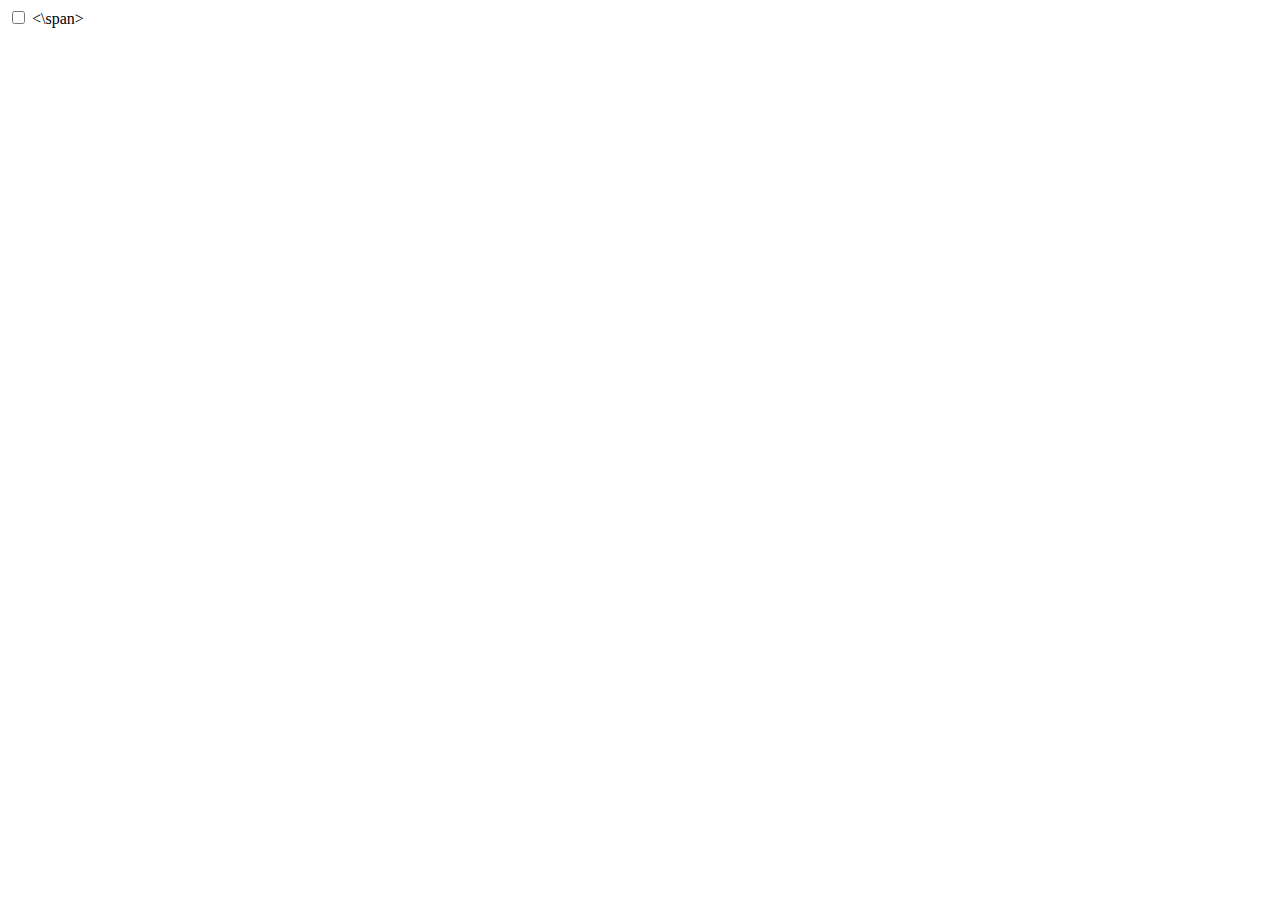
==== index.html @ eec43f22 "Create index.html" ====
<!DOCTYPE html>
<html>

<head>
    <meta charset="UTF-8">
    <meta name="viewport" content="width=device-width, initial-scale=1.0">
    <title>AluraBooks</title>
    <link rel="stylesheet" href="reset.css">
    <link rel="preconnect" href="https://fonts.googleapis.com"&gt;
    <link rel="preconnect" href="https://fonts.gstatic.com&quot; crossorigin>
    <link href="https://fonts.googleapis.com/css2?family=Poppins:wght@300;400;500;700&display=swap&quot; rel="stylesheet">
    <link rel="stylesheet" href="https://unpkg.com/swiper@8/swiper-bundle.min.css&quot; />
    <link href="https://fonts.googleapis.com/css2?family=Josefin+Sans:wght@400;700&display=swap&quot; rel="stylesheet">
    <link rel="stylesheet" href="styles.css">
</head>
<body>
  <header>
       <div>
         <input type="checkbox" id="menu" class="container__botao">
         <label for="menu">
           <span class="cabecalho__menu-hamburguer container imagem"><\span>
       </div>
  </header>
</body>
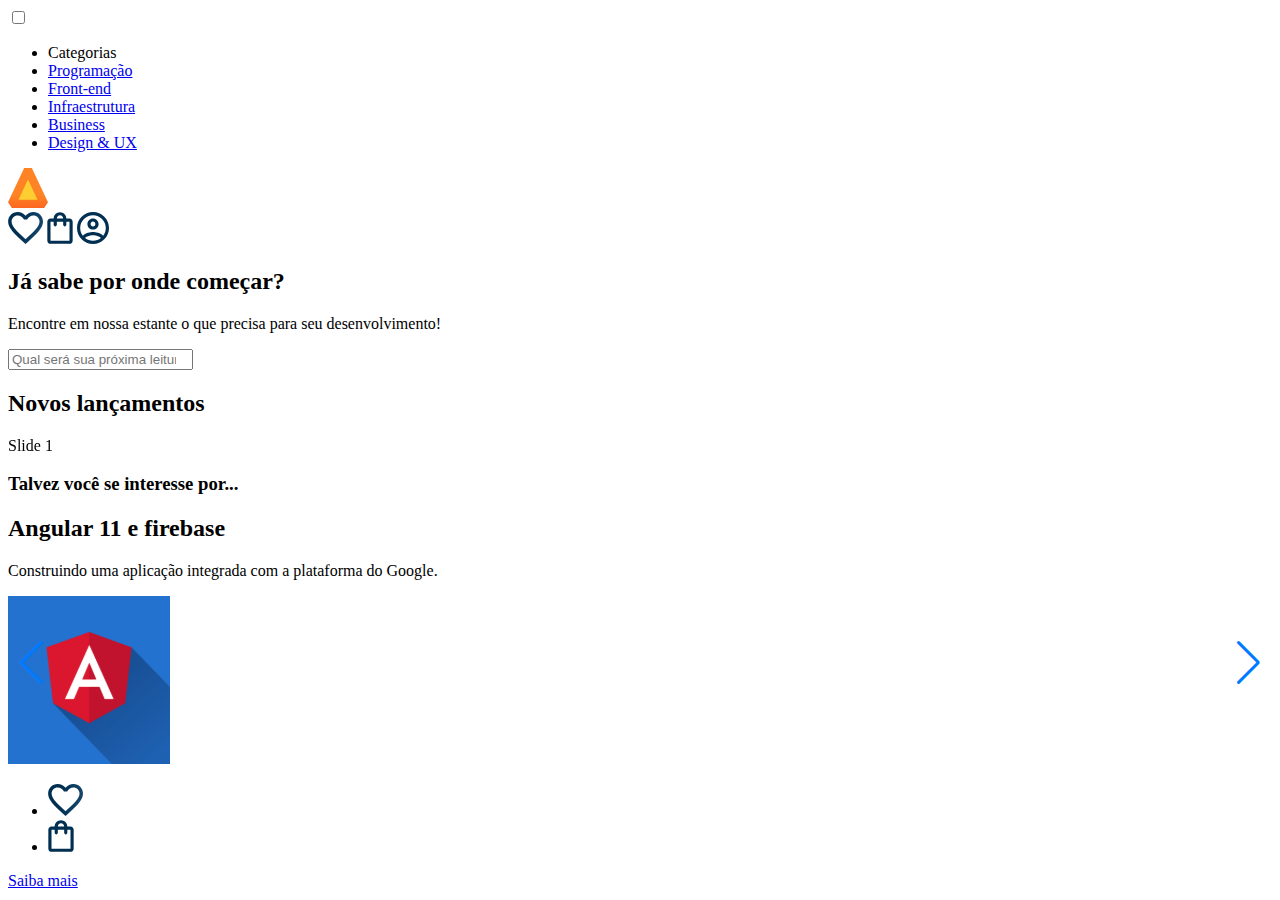
==== commit 7c1259a0: "Add files via upload" ====
--- a/index.html
+++ b/index.html
@@ -2,23 +2,111 @@
 <html>
 
 <head>
-    <meta charset="UTF-8">
-    <meta name="viewport" content="width=device-width, initial-scale=1.0">
-    <title>AluraBooks</title>
-    <link rel="stylesheet" href="reset.css">
-    <link rel="preconnect" href="https://fonts.googleapis.com"&gt;
-    <link rel="preconnect" href="https://fonts.gstatic.com&quot; crossorigin>
-    <link href="https://fonts.googleapis.com/css2?family=Poppins:wght@300;400;500;700&display=swap&quot; rel="stylesheet">
-    <link rel="stylesheet" href="https://unpkg.com/swiper@8/swiper-bundle.min.css&quot; />
-    <link href="https://fonts.googleapis.com/css2?family=Josefin+Sans:wght@400;700&display=swap&quot; rel="stylesheet">
-    <link rel="stylesheet" href="styles.css">
+  <meta charset="UTF-8">
+  <meta name="viewport" content="width=device-width, initial-scale=1.0">
+  <title>AluraBooks</title>
+  <link rel="stylesheet" href="reset.css">
+  <link rel="preconnect" href="https://fonts.googleapis.com">
+  <link rel="preconnect" href="https://fonts.gstatic.com" crossorigin>
+  <link href="https://fonts.googleapis.com/css2?family=Poppins:wght@300;400;500;700&display=swap" rel="stylesheet">
+  <link rel="stylesheet" href="https://cdn.jsdelivr.net/npm/swiper@10/swiper-bundle.min.css" />
+  <link rel="stylesheet" href="styles.css">
+
 </head>
+
 <body>
-  <header>
-       <div>
-         <input type="checkbox" id="menu" class="container__botao">
-         <label for="menu">
-           <span class="cabecalho__menu-hamburguer container imagem"><\span>
-       </div>
+  <header class="cabeçalho">
+    <div class="container">
+      <input type="checkbox" id="menu" class="container__botao">
+      <label for="menu">
+        <span class="cabeçalho__menu-hamburguer container__imagem"></span>
+      </label>
+      <ul class="lista-menu">
+        <li class="lista-menu__titulo">Categorias</li>
+        <li class="lista-menu__item">
+          <a href="#" class="lista-menu__link">Programação</a>
+        </li>
+        <li class="lista-menu__item">
+          <a href="#" class="lista-menu__link">Front-end</a>
+        </li>
+        <li class="lista-menu__item">
+          <a href="#" class="lista-menu__link">Infraestrutura</a>
+        </li>
+        <li class="lista-menu__item">
+          <a href="#" class="lista-menu__link">Business</a>
+        </li>
+        <li class="lista-menu__item">
+          <a href="#" class="lista-menu__link">Design & UX</a>
+        </li>
+      </ul>
+      <img src="img/Logo.svg" alt="Logo da Alurabooks" class="container__imagem">
+    </div>
+    <div class="container">
+      <a href="#"><img src="img/Favoritos.svg" alt="Meus favoritos" class="container__imagem"></a>
+      <a href="#"><img src="img/Compras.svg" alt="Carrinhos de compras" class="container__imagem"></a>
+      <a href="#"><img src="img/Usuario.svg" alt="Meu perfil" class="container__imagem"></a>
+    </div>
   </header>
+  <section class="banner">
+    <h2 class="banner__titulo">Já sabe por onde começar?</h2>
+    <p class="banner__texto">Encontre em nossa estante o que precisa para seu desenvolvimento!</p>
+    <input type="search" class="banner__pesquisa" placeholder="Qual será sua próxima leitura?">
+  </section>
+  <section class="carrossel">
+    <h2 class="carrossel__titulo">Novos lançamentos</h2>
+    <!-- Slider main container -->
+    <div class="swiper">
+      <!-- Additional required wrapper -->
+      <div class="swiper-wrapper">
+        <!-- Slides -->
+        <div class="swiper-slide">Slide 1</div>
+        <div class="swiper-slide">Slide 2</div>
+        <div class="swiper-slide">Slide 3</div>
+        ...
+      </div>
+      <!-- If we need pagination -->
+      <div class="swiper-pagination"></div>
+
+      <!-- If we need navigation buttons -->
+      <div class="swiper-button-prev"></div>
+      <div class="swiper-button-next"></div>
+
+      <!-- If we need scrollbar -->
+      <div class="swiper-scrollbar"></div>
+
+      <div class="card">
+        <div class="card__descricao">
+
+          <div class="descricao">
+            <h3 class="descricao__titulo">Talvez você se interesse por...</h3>
+            <h2 class="descricao__titulo-livro">Angular 11 e firebase</h2>
+            <p class="descrição__texto">
+              Construindo uma aplicação integrada com a plataforma do Google.
+            </p>
+          </div>
+
+          <img src="img/Angular.svg" class="descricao_-imagem/">
+        </div>
+        <div class="card__botôes">
+          <ul class="botôes">
+            <li class="botoês__item">
+              <img src="img/Favoritos.svg" alt="Favoritar livro" />
+            </li>
+            <li class="Botões__item">
+              <img src="img/Compras.svg" alt="Adicionar no carrinho de compras" />
+            </li>
+          </ul>
+          <a href="e" class="botões__ancora">Saiba mais</a>
+        </div>
+      </div>
+
+    </div>
+    </div>
+    </div>
+  </section>
+  <script src=" https://cdn.jsdelivr.net/npm/swiper@10/swiper-bundle.min.js">
+  </script>
+
 </body>
+
+</html>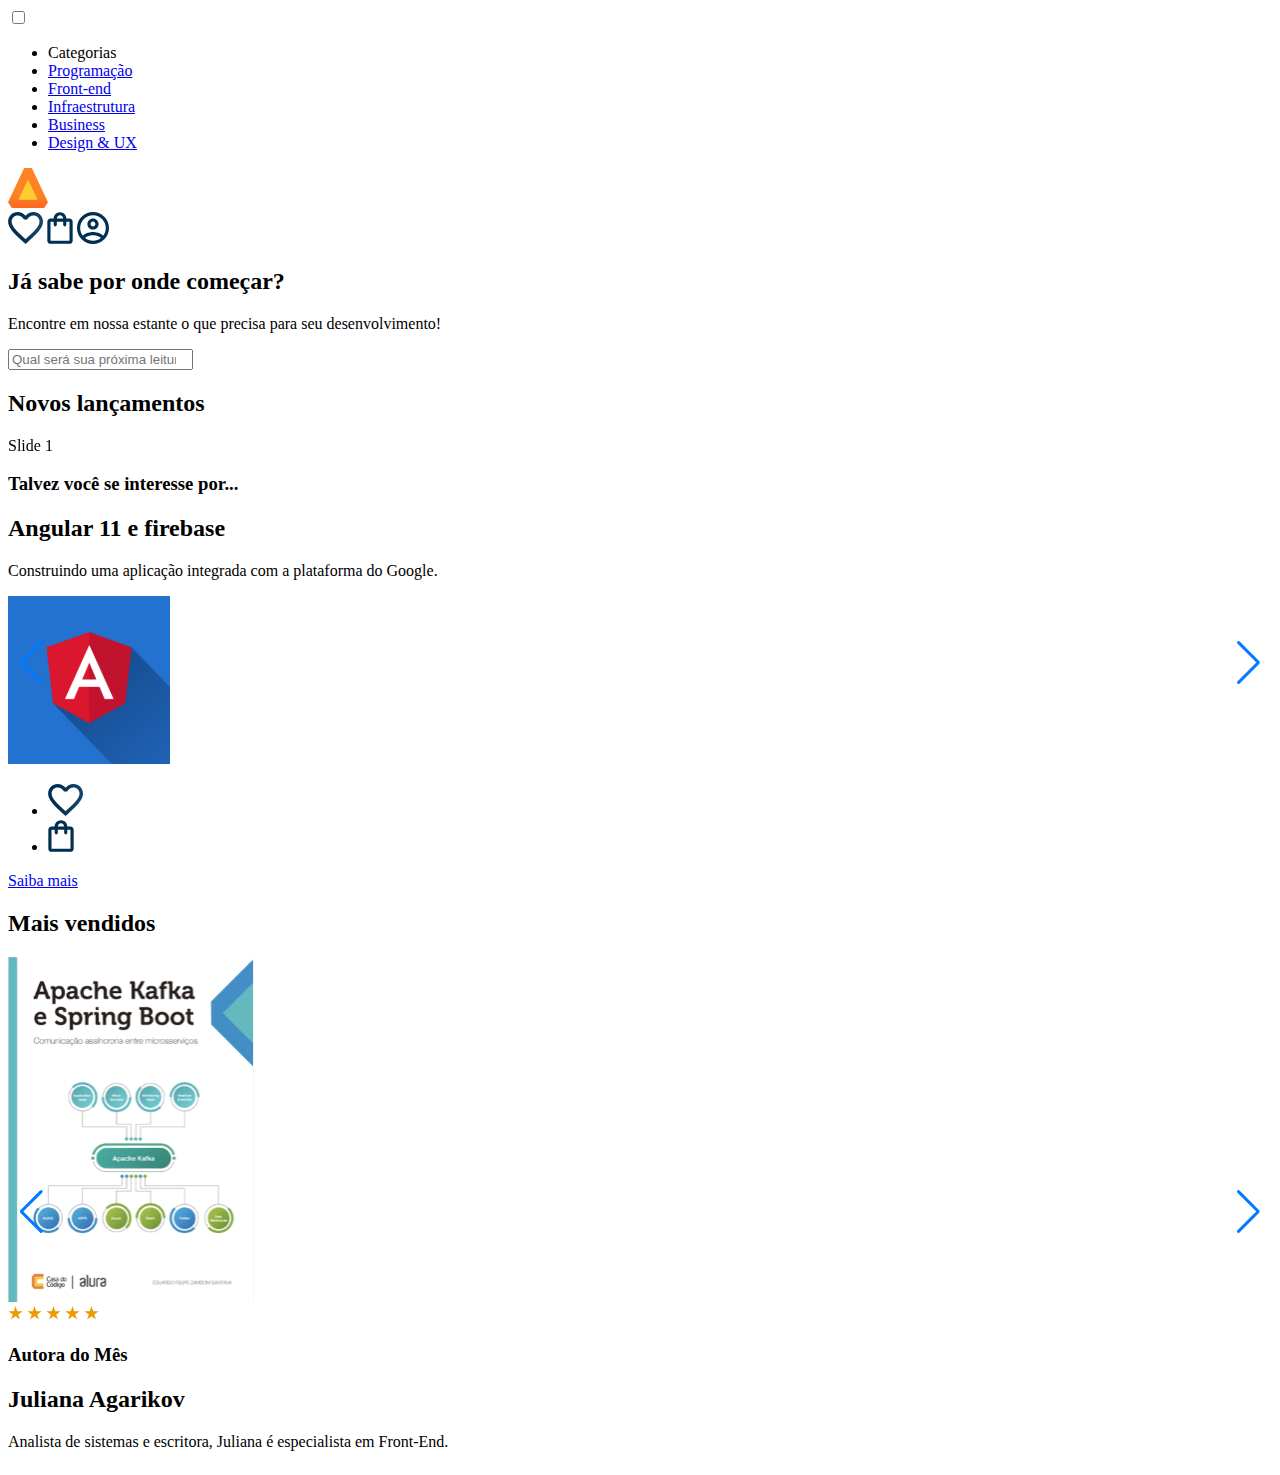
==== commit f0abc170: "Update index.html" ====
--- a/index.html
+++ b/index.html
@@ -104,9 +104,47 @@
     </div>
     </div>
   </section>
+<section class=”carrossel”>
+    <h2 class="carrossel__titulo">Mais vendidos</h2>
+
+    <div class="carrossel__container">
+      <div class="swiper">
+        <!-- Additional required wrapper -->
+        <!-- If we need pagination -->
+        <div class="swiper-pagination"></div>
+
+        <div class="swiper-wrapper">
+          <!-- Slides -->
+          <div class="swiper-slide"><img src="img/ApacheKafka.svg"
+              alt="Livro sobre apache kafka e spring boot da alura books"></div>
+          <div class="swiper-slide"><img src="img/Liderança.svg" alt="Livro sobre liderança em design da alura books">
+          </div>
+          <div class="swiper-slide"><img src="img/Javascript.svg" alt="Livro sobre javascript assertivo da alurabooks">
+          </div>
+          <div class="swiper-slide"><img src="img/Guia Front-end.svg" alt="Livro Guia front end"></div>
+          <div class="swiper-slide"><img src="img/Portugol.svg" alt="Livro sobre portugol"></div>
+          <div class="swiper-slide"><img src="img/Acessibilidade.svg" alt="livro sobre acessibilidade"></div>
+        </div>
+
+        <!-- If we need navigation buttons -->
+        <div class="swiper-button-prev"></div>
+        <div class="swiper-button-next"></div>
+        <div class="card">
+        <!-- 1º linha -->
+        <div class="card__descrição">
+          <!-- 1º coluna -->
+          <div class="descrição">
+            <img src="img/Estrelinhas.svg" alt="Avaliação 5 estrelas">
+            <h3 class="descrição__titulo">Autora do Mês</h3>
+            <h2 class="descrição__titulo-livro">Juliana Agarikov</h2>
+            <p class="descrição__texto">Analista de sistemas e escritora, Juliana é especialista em
+              Front-End.
+            </p>
+          </div>
+      </div>
   <script src=" https://cdn.jsdelivr.net/npm/swiper@10/swiper-bundle.min.js">
   </script>
 
 </body>
 
-</html>+</html>
